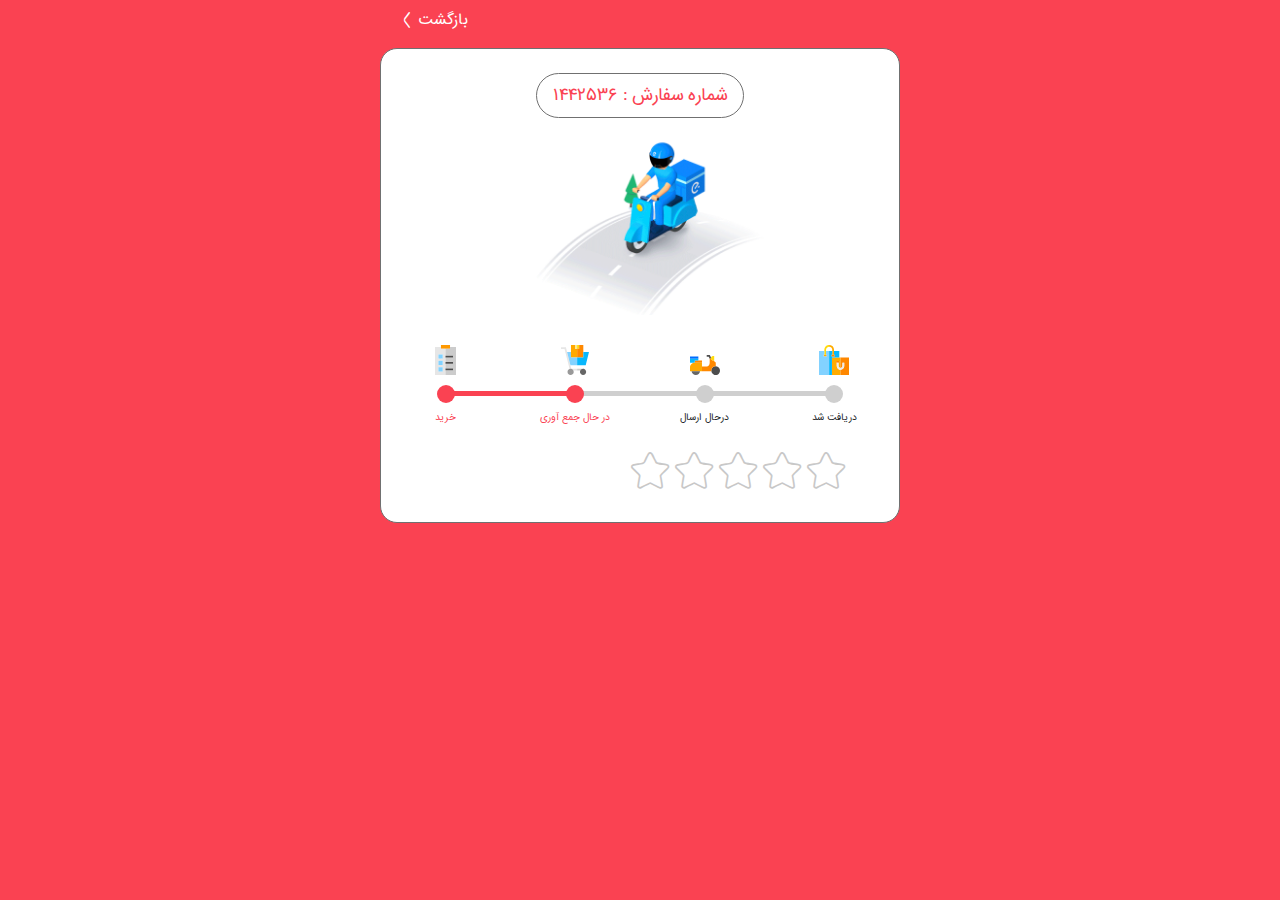
==== after-purchase-2.html @ d95d806e "fix ceo ,fix responsive." ====
<!DOCTYPE html>
<html lang="fa">
<head>
    <meta charset="UTF-8">
    <title>زودمارکت محصولات و غذا و ارسال مرسولات و مواد غذایی برای شما</title>
    <meta name="title" content="زودمارکت | zoodmarket">
    <meta name="description" content="سایت زود مارکت :میتوانید با ما راحت تر از فروشگاه خرید کنید و به راحتی مرسولات و مواد غذایی خود را درب منزل خود تحویل بگیرید،زود مارکت دوستدار شما دوستان عزیز">
    <meta name="keywords" content="زودمارکت,غذا,محصولات,دسته بندی ها,">
    <meta name="robots" content="index, follow">
    <meta http-equiv="Content-Type" content="text/html; charset=utf-8">
    <meta name="language" content="Persian">
    <meta name="author" content="علی شرعیات">
    <link rel="icon" href="assets/image/logo.png">
    <meta name="theme-color" content="#FA4252">
    <meta name="viewport" content="width=device-width, initial-scale=1.0, maximum-scale=1.0"/>
    <link rel="stylesheet" type="text/css" href="assets/css/plugins/bootstrap/bootstrap.min.css">
    <link rel="stylesheet" type="text/css" href="assets/css/plugins/bootstrap/bootstrap4-rtl.min.css">
    <link rel="stylesheet" type="text/css" href="assets/css/plugins/flickity/flickity.css">
    <link rel="stylesheet" type="text/css" href="assets/css/plugins/scrollbar/jquery.scrollbar.css">
    <link rel="stylesheet" type="text/css" href="assets/css/main.css">
</head>
<body class="rtl">
<main class="bg-coral-red">
    <div class="after-purchase mb-0">
        <div class="after-purchase-main mx-auto pb-3 pb-md-0">
            <div class="d-flex justify-content-end px-4 pt-2 pb-3">
                <a href="index.html" class="color-white d-inline-flex align-items-center">
                    <span>بازگشت</span>
                    <i class="icon-font-chevron-left d-inline-flex mr-2"></i>
                </a>
            </div>
            <div class="bg-white border-radius-17 pb-4 pt-4">
                <div class="d-flex justify-content-center">
                    <div class="px-3 py-2 font-size-18 border-width-1 border-style-solid border-color-dove-gray-2 border-radius-50 color-coral-red box-shadow-none">
                        <span>شماره سفارش : ۱۴۴۲۵۳۶</span>
                    </div>
                </div>
                <ul class="after-purchase-main-images">
                    <li class="position-relative overflow-hidden active">
                        <img class="position-absolute w-75" src="assets/image/gif/everything-30_.gif" alt="git">
                    </li>
                    <li class="position-relative overflow-hidden">
                        <img class="position-absolute w-75" src="assets/image/gif/bhavik15.gif" alt="git">
                    </li>
                </ul>
                <ul class="after-purchase-main-tl-parent d-flex flex-row-reverse">
                    <li class="position-relative col-xl-3 d-flex flex-column p-0 passed">
                        <div class="after-purchase-main-tl-icon d-flex justify-content-center w-100 align-items-end">
                            <img src="assets/image/after-purchase/list.svg" alt="list">
                        </div>
                        <div class="after-purchase-main-tl mt-3 mb-2 position-relative">
                            <span></span>
                        </div>
                        <div class="after-purchase-main-tl-content text-center">
                            <span class="font-size-10">خرید</span>
                        </div>
                    </li>
                    <li class="position-relative col-xl-3 d-flex flex-column p-0 active">
                        <div class="after-purchase-main-tl-icon d-flex justify-content-center w-100 align-items-end">
                            <img src="assets/image/after-purchase/commerce-and-shopping.svg" alt="list">
                        </div>
                        <div class="after-purchase-main-tl mt-3 mb-2 position-relative">
                            <span></span>
                        </div>
                        <div class="after-purchase-main-tl-content text-center">
                            <span class="font-size-10">در حال جمع آوری</span>
                        </div>
                    </li>
                    <li class="position-relative col-xl-3 d-flex flex-column p-0">
                        <div class="after-purchase-main-tl-icon d-flex justify-content-center w-100 align-items-end">
                            <img src="assets/image/after-purchase/scooter.svg" alt="list">
                        </div>
                        <div class="after-purchase-main-tl mt-3 mb-2 position-relative">
                            <span></span>
                        </div>
                        <div class="after-purchase-main-tl-content text-center">
                            <span class="font-size-10">درحال ارسال</span>
                        </div>
                    </li>
                    <li class="position-relative col-xl-3 d-flex flex-column p-0">
                        <div class="after-purchase-main-tl-icon d-flex justify-content-center w-100 align-items-end">
                            <img src="assets/image/after-purchase/shopping-bag.svg" alt="list">
                        </div>
                        <div class="after-purchase-main-tl mt-3 mb-2 position-relative">
                            <span></span>
                        </div>
                        <div class="after-purchase-main-tl-content text-center">
                            <span class="font-size-10">دریافت شد</span>
                        </div>
                    </li>
                </ul>
                <div class="d-flex justify-content-cener align-items-center px-5 after-purchase-rating">
                    <select data-rating>
                        <option value=""></option>
                        <option value="1"></option>
                        <option value="2"></option>
                        <option value="3"></option>
                        <option value="4"></option>
                        <option value="5"></option>
                    </select>
                </div>
            </div>
        </div>
    </div>
</main>

<!--loader page-->
<div class="loader-page">
    <div class="d-flex justify-content-center align-items-center h-100">
        <div class="lds-ripple"><div></div><div></div></div>
    </div>
</div>

<!--jquery plugins-->
<script src="assets/js/plugins/jquery-3.3.1.min.js"></script>
<script src="assets/js/plugins/bootstrap/bootstrap.min.js"></script>
<script src="assets/js/plugins/flickity/flickity.pkgd.min.js"></script>
<script src="assets/js/plugins/flickity/flickity-fade.js"></script>
<script src="assets/js/plugins/jquery.barrating.min.js"></script>
<script src="assets/js/plugins/countdownTimer/jQuery.countdownTimer.js"></script>
<script src="assets/js/plugins/scrollbar/jquery.scrollbar.js"></script>
<!--jquery calling-->
<script src="assets/js/main.js"></script>
</body>
</html>
---- assets/css/plugins/bootstrap/bootstrap4-rtl.min.css ----
.rtl{text-align:right;direction:rtl}.rtl dd{margin-right:0;margin-left:auto}.rtl .list-unstyled{padding-left:0;padding-right:0}.rtl .list-inline{padding-left:0;padding-right:0}.rtl .list-inline-item:not(:last-child){margin-left:.5rem;margin-right:auto}.rtl .offset-1{margin-right:8.3333333333%;margin-left:auto}.rtl .offset-2{margin-right:16.6666666667%;margin-left:auto}.rtl .offset-3{margin-right:25%;margin-left:auto}.rtl .offset-4{margin-right:33.3333333333%;margin-left:auto}.rtl .offset-5{margin-right:41.6666666667%;margin-left:auto}.rtl .offset-6{margin-right:50%;margin-left:auto}.rtl .offset-7{margin-right:58.3333333333%;margin-left:auto}.rtl .offset-8{margin-right:66.6666666667%;margin-left:auto}.rtl .offset-9{margin-right:75%;margin-left:auto}.rtl .offset-10{margin-right:83.3333333333%;margin-left:auto}.rtl .offset-11{margin-right:91.6666666667%;margin-left:auto}@media (min-width: 576px){.rtl .offset-sm-0{margin-right:0;margin-left:auto}.rtl .offset-sm-1{margin-right:8.3333333333%;margin-left:auto}.rtl .offset-sm-2{margin-right:16.6666666667%;margin-left:auto}.rtl .offset-sm-3{margin-right:25%;margin-left:auto}.rtl .offset-sm-4{margin-right:33.3333333333%;margin-left:auto}.rtl .offset-sm-5{margin-right:41.6666666667%;margin-left:auto}.rtl .offset-sm-6{margin-right:50%;margin-left:auto}.rtl .offset-sm-7{margin-right:58.3333333333%;margin-left:auto}.rtl .offset-sm-8{margin-right:66.6666666667%;margin-left:auto}.rtl .offset-sm-9{margin-right:75%;margin-left:auto}.rtl .offset-sm-10{margin-right:83.3333333333%;margin-left:auto}.rtl .offset-sm-11{margin-right:91.6666666667%;margin-left:auto}}@media (min-width: 768px){.rtl .offset-md-0{margin-right:0;margin-left:auto}.rtl .offset-md-1{margin-right:8.3333333333%;margin-left:auto}.rtl .offset-md-2{margin-right:16.6666666667%;margin-left:auto}.rtl .offset-md-3{margin-right:25%;margin-left:auto}.rtl .offset-md-4{margin-right:33.3333333333%;margin-left:auto}.rtl .offset-md-5{margin-right:41.6666666667%;margin-left:auto}.rtl .offset-md-6{margin-right:50%;margin-left:auto}.rtl .offset-md-7{margin-right:58.3333333333%;margin-left:auto}.rtl .offset-md-8{margin-right:66.6666666667%;margin-left:auto}.rtl .offset-md-9{margin-right:75%;margin-left:auto}.rtl .offset-md-10{margin-right:83.3333333333%;margin-left:auto}.rtl .offset-md-11{margin-right:91.6666666667%;margin-left:auto}}@media (min-width: 992px){.rtl .offset-lg-0{margin-right:0;margin-left:auto}.rtl .offset-lg-1{margin-right:8.3333333333%;margin-left:auto}.rtl .offset-lg-2{margin-right:16.6666666667%;margin-left:auto}.rtl .offset-lg-3{margin-right:25%;margin-left:auto}.rtl .offset-lg-4{margin-right:33.3333333333%;margin-left:auto}.rtl .offset-lg-5{margin-right:41.6666666667%;margin-left:auto}.rtl .offset-lg-6{margin-right:50%;margin-left:auto}.rtl .offset-lg-7{margin-right:58.3333333333%;margin-left:auto}.rtl .offset-lg-8{margin-right:66.6666666667%;margin-left:auto}.rtl .offset-lg-9{margin-right:75%;margin-left:auto}.rtl .offset-lg-10{margin-right:83.3333333333%;margin-left:auto}.rtl .offset-lg-11{margin-right:91.6666666667%;margin-left:auto}}@media (min-width: 1200px){.rtl .offset-xl-0{margin-right:0;margin-left:auto}.rtl .offset-xl-1{margin-right:8.3333333333%;margin-left:auto}.rtl .offset-xl-2{margin-right:16.6666666667%;margin-left:auto}.rtl .offset-xl-3{margin-right:25%;margin-left:auto}.rtl .offset-xl-4{margin-right:33.3333333333%;margin-left:auto}.rtl .offset-xl-5{margin-right:41.6666666667%;margin-left:auto}.rtl .offset-xl-6{margin-right:50%;margin-left:auto}.rtl .offset-xl-7{margin-right:58.3333333333%;margin-left:auto}.rtl .offset-xl-8{margin-right:66.6666666667%;margin-left:auto}.rtl .offset-xl-9{margin-right:75%;margin-left:auto}.rtl .offset-xl-10{margin-right:83.3333333333%;margin-left:auto}.rtl .offset-xl-11{margin-right:91.6666666667%;margin-left:auto}}.rtl .form-check{padding-right:1.25rem;padding-left:0}.rtl .form-check-input{margin-right:-1.25rem;margin-left:auto}@media (min-width: 576px){.form-inline .form-check{padding-right:0;padding-left:0}.form-inline .form-check-input{margin-left:.25rem;margin-right:auto}}.rtl .dropdown-toggle::after{margin-right:.255em;margin-left:auto}.rtl .dropdown-toggle:empty::after{margin-right:0;margin-left:auto}.rtl .dropdown-menu{right:0;left:auto;float:right;text-align:right}.rtl .dropdown-menu[x-placement^="top"],.rtl .dropdown-menu[x-placement^="right"],.rtl .dropdown-menu[x-placement^="bottom"],.rtl .dropdown-menu[x-placement^="left"]{left:auto;right:initial}.rtl .btn-group .btn+.btn,.rtl .btn-group .btn+.btn-group,.rtl .btn-group .btn-group+.btn,.rtl .btn-group .btn-group+.btn-group,.rtl .btn-group-vertical .btn+.btn,.rtl .btn-group-vertical .btn+.btn-group,.rtl .btn-group-vertical .btn-group+.btn,.rtl .btn-group-vertical .btn-group+.btn-group{margin-left:auto;margin-right:-1px}.rtl .btn-group>.btn:first-child{margin-right:0;margin-left:auto;border-top-right-radius:0.25rem;border-bottom-right-radius:0.25rem}.rtl .btn-group>.btn:not(:last-child):not(.dropdown-toggle),.rtl .btn-group>.btn-group:not(:last-child)>.btn{border-top-left-radius:0;border-bottom-left-radius:0;border-top-right-radius:0;border-bottom-right-radius:0}.rtl .btn-group>.btn:not(:first-child),.rtl .btn-group>.btn-group:not(:first-child)>.btn{border-top-right-radius:0;border-bottom-right-radius:0;border-top-left-radius:0;border-bottom-left-radius:0;border-top-left-radius:.25rem;border-bottom-left-radius:.25rem}.rtl .dropdown-toggle-split::after,.rtl .dropup .dropdown-toggle-split::after,.rtl .btn-group-vertical>.btn+.btn,.rtl .btn-group-vertical>.btn+.btn-group,.rtl .btn-group-vertical>.btn-group+.btn,.rtl .btn-group-vertical>.btn-group+.btn-group{margin-right:0;margin-left:auto}.rtl .input-group>.form-control+.form-control,.rtl .input-group>.form-control+.custom-select,.rtl .input-group>.form-control+.custom-file,.rtl .input-group>.custom-select+.form-control,.rtl .input-group>.custom-select+.custom-select,.rtl .input-group>.custom-select+.custom-file,.rtl .input-group>.custom-file+.form-control,.rtl .input-group>.custom-file+.custom-select,.rtl .input-group>.custom-file+.custom-file{margin-right:-1px;margin-left:auto}.rtl .input-group>.form-control:not(:last-child),.rtl .input-group>.custom-select:not(:last-child){border-top-left-radius:0;border-bottom-left-radius:0;border-top-right-radius:0;border-bottom-right-radius:0;border-top-right-radius:initial;border-bottom-right-radius:initial}.rtl .input-group>.form-control:not(:first-child),.rtl .input-group>.custom-select:not(:first-child){border-top-right-radius:0;border-bottom-right-radius:0;border-top-left-radius:0;border-bottom-left-radius:0;border-top-left-radius:initial;border-bottom-left-radius:initial}.rtl .input-group>.custom-file:not(:last-child) .custom-file-label,.rtl .input-group>.custom-file:not(:last-child) .custom-file-label::after{border-top-left-radius:0;border-bottom-left-radius:0;border-top-right-radius:0;border-bottom-right-radius:0;border-top-right-radius:initial;border-bottom-right-radius:initial}.rtl .input-group>.custom-file:not(:first-child) .custom-file-label{border-top-right-radius:0;border-bottom-right-radius:0;border-top-left-radius:0;border-bottom-left-radius:0;border-top-left-radius:initial;border-bottom-left-radius:initial}.rtl .input-group-prepend .btn+.btn,.rtl .input-group-prepend .btn+.input-group-text,.rtl .input-group-prepend .input-group-text+.input-group-text,.rtl .input-group-prepend .input-group-text+.btn,.rtl .input-group-append .btn+.btn,.rtl .input-group-append .btn+.input-group-text,.rtl .input-group-append .input-group-text+.input-group-text,.rtl .input-group-append .input-group-text+.btn{margin-right:-1px;margin-left:auto}.rtl .input-group-prepend{margin-left:-1px;margin-right:auto}.rtl .input-group-append{margin-right:-1px;margin-left:auto}.rtl .input-group>.input-group-prepend>.btn,.rtl .input-group>.input-group-prepend>.input-group-text,.rtl .input-group>.input-group-append:not(:last-child)>.btn,.rtl .input-group>.input-group-append:not(:last-child)>.input-group-text,.rtl .input-group>.input-group-append:last-child>.btn:not(:last-child):not(.dropdown-toggle),.rtl .input-group>.input-group-append:last-child>.input-group-text:not(:last-child){border-top-left-radius:0;border-bottom-left-radius:0;border-top-right-radius:0;border-bottom-right-radius:0;border-top-right-radius:initial;border-bottom-right-radius:initial}.rtl .input-group>.input-group-append>.btn,.rtl .input-group>.input-group-append>.input-group-text,.rtl .input-group>.input-group-prepend:not(:first-child)>.btn,.rtl .input-group>.input-group-prepend:not(:first-child)>.input-group-text,.rtl .input-group>.input-group-prepend:first-child>.btn:not(:first-child),.rtl .input-group>.input-group-prepend:first-child>.input-group-text:not(:first-child){border-top-right-radius:0;border-bottom-right-radius:0;border-top-left-radius:0;border-bottom-left-radius:0;border-top-left-radius:initial;border-bottom-left-radius:initial}.rtl .custom-control{padding-left:0;padding-right:1.5rem}.rtl .custom-control-inline{margin-left:1rem;margin-right:auto}.rtl .custom-control-label::before{right:-1.5rem;left:auto}.rtl .custom-control-label::after{right:-1.5rem;left:auto}.rtl .custom-select{padding:.375rem .75rem .375rem 1.75rem;background:#fff url("data:image/svg+xml;charset=utf8,%3Csvg xmlns='http://www.w3.org/2000/svg' viewBox='0 0 4 5'%3E%3Cpath fill='%23343a40' d='M2 0L0 2h4zm0 5L0 3h4z'/%3E%3C/svg%3E") no-repeat left .75rem center;background-size:8px 10px}.rtl .custom-select[multiple],.rtl .custom-select[size]:not([size="1"]){padding-left:.75rem;padding-right:0}.rtl .custom-file-label::after{right:auto;left:0;border-left:0;border-right:1px solid #ced4da;border-radius:.25rem 0 0 .25rem}.rtl .custom-range{padding-left:0;padding-right:0}.rtl .custom-range::-ms-fill-upper{margin-left:15px;margin-right:auto}.rtl .nav{padding-right:0;padding-left:0}.rtl .navbar-brand{margin-left:1rem;margin-right:auto}.rtl .navbar-nav{padding-right:0;padding-left:0}.rtl .card-link+.card-link{margin-right:1.25rem;margin-left:auto}@media (min-width: 576px) and (max-width: 767.98px){.rtl .card-group>.card+.card{margin-left:auto;border-left:1px solid rgba(0,0,0,0.125);margin-right:0;border-right:0}.rtl .card-group>.card:first-child{border-top-right-radius:.25rem;border-bottom-right-radius:.25rem;border-top-left-radius:0;border-bottom-left-radius:0}.rtl .card-group>.card:first-child .card-img-top,.rtl .card-group>.card:first-child .card-header{border-top-right-radius:0;border-top-left-radius:0}.rtl .card-group>.card:first-child .card-img-bottom,.rtl .card-group>.card:first-child .card-footer{border-bottom-right-radius:0;border-bottom-left-radius:0}.rtl .card-group>.card:last-child{border-top-left-radius:.25rem;border-bottom-left-radius:.25rem;border-top-right-radius:0;border-bottom-right-radius:0}.rtl .card-group>.card:last-child .card-img-top,.rtl .card-group>.card:last-child .card-header{border-top-left-radius:0;border-top-right-radius:0}.rtl .card-group>.card:last-child .card-img-bottom,.rtl .card-group>.card:last-child .card-footer{border-bottom-left-radius:0;border-bottom-right-radius:0}}.rtl .breadcrumb-item+.breadcrumb-item{padding-right:.5rem;padding-left:0}.rtl .breadcrumb-item::before{padding-left:.5rem;padding-right:0}.rtl .pagination{padding-left:0;padding-right:0}.rtl .page-link{margin-right:-1px;margin-left:auto}.rtl .page-item:first-child .page-link{margin-right:0;margin-left:auto;border-top-right-radius:.25rem;border-bottom-right-radius:.25rem;border-top-left-radius:0;border-bottom-left-radius:0}.rtl .page-item:last-child .page-link{border-top-left-radius:.25rem;border-bottom-left-radius:.25rem;border-top-right-radius:0;border-bottom-right-radius:0}.rtl .pagination-lg .page-link{padding:.75rem 1.5rem;font-size:1.25rem;line-height:1.5}.rtl .pagination-lg .page-item:first-child .page-link{border-top-right-radius:.3rem;border-bottom-right-radius:.3rem;border-top-left-radius:0;border-bottom-left-radius:0}.rtl .pagination-lg .page-item:last-child .page-link{border-top-left-radius:.3rem;border-bottom-left-radius:.3rem;border-top-right-radius:0;border-bottom-right-radius:0}.rtl .pagination-sm .page-link{padding:.25rem .5rem;font-size:.875rem;line-height:1.5}.rtl .pagination-sm .page-item:first-child .page-link{border-top-right-radius:.2rem;border-bottom-right-radius:.2rem;border-top-left-radius:0;border-bottom-left-radius:0}.rtl .pagination-sm .page-item:last-child .page-link{border-top-left-radius:.2rem;border-bottom-left-radius:.2rem;border-top-right-radius:0;border-bottom-right-radius:0}.rtl .alert-dismissible{padding-left:4rem;padding-right:1.25rem}.rtl .alert-dismissible .close{right:auto;left:0}@keyframes progress-bar-stripes{from{background-position:1rem 0}to{background-position:100% 0}}.rtl .progress-bar-striped{background-image:linear-gradient(-45deg, rgba(255,255,255,0.15) 25%, transparent 25%, transparent 50%, rgba(255,255,255,0.15) 50%, rgba(255,255,255,0.15) 75%, transparent 75%, transparent)}.rtl .list-group{padding-left:0;padding-right:0}.rtl .close{float:left}.rtl .modal-header .close{margin:-1rem auto -1rem -1rem}.rtl .modal-footer>:not(:first-child){margin-left:auto;margin-right:.25rem}.rtl .modal-footer>:not(:last-child){margin-right:auto;margin-left:.25rem}.rtl .bs-popover-bottom .popover-header::before{left:auto;right:50%;margin-right:-.5rem;margin-left:auto}.rtl .carousel-control-prev{left:auto;right:0}.rtl .carousel-control-next{right:auto;left:0}.rtl .carousel-control-prev-icon{background-image:url("data:image/svg+xml;charset=utf8,%3Csvg xmlns='http://www.w3.org/2000/svg' fill='%23fff' viewBox='0 0 8 8'%3E%3Cpath d='M2.75 0l-1.5 1.5 2.5 2.5-2.5 2.5 1.5 1.5 4-4-4-4z'/%3E%3C/svg%3E")}.rtl .carousel-control-next-icon{background-image:url("data:image/svg+xml;charset=utf8,%3Csvg xmlns='http://www.w3.org/2000/svg' fill='%23fff' viewBox='0 0 8 8'%3E%3Cpath d='M5.25 0l-4 4 4 4 1.5-1.5-2.5-2.5 2.5-2.5-1.5-1.5z'/%3E%3C/svg%3E")}.rtl .carousel-indicators{padding-left:0;padding-right:0}.rtl .carousel-indicators li::before{left:auto;right:0}.rtl .carousel-indicators li::after{left:auto;right:0}.rtl .embed-responsive .embed-responsive-item,.rtl .embed-responsive iframe,.rtl .embed-responsive embed,.rtl .embed-responsive object,.rtl .embed-responsive video{left:auto;right:0}
---- assets/css/main.css ----
@charset "UTF-8";
/*-------------------------------------------*\
   mixins.scss
   - font face
   - transition
   - numbers
   - media query
   - user select
\*-------------------------------------------*/
/*-------------------------------------------*\
   variables.scss
   - font default
   - colors
   - numbers
\*-------------------------------------------*/
/*-------------------------------------------*\
   reboot.scss
   - font face
   - reboots
   - buttons
   - user select
   - text decoration line
   - margin and padding
   - box shadows
   - colors
   - background colors
   - background colors after before
   - background image options
   - icon fonts
   - z indexs
   - line heights
   - font size
   - flex
   - colors
   - border - border widths - border colors - border styles
   - custom container
   - black page
   - scroll bar
   - shop small
   - search box
   - custom control
   - loader
   - rating star
\*-------------------------------------------*/
@font-face {
  font-family: "iran-yekan";
  font-style: normal;
  font-weight: 300;
  src: url("../fonts/iran-yekan/IRANYEKANWEBLIGHT.woff") format("woff");
}
@font-face {
  font-family: "iran-yekan";
  font-style: normal;
  font-weight: bold;
  src: url("../fonts/iran-yekan/IRANYEKANWEBBOLD.woff") format("woff");
}
@font-face {
  font-family: "icon-font";
  font-style: normal;
  font-weight: normal;
  src: url("../fonts/icon-font.woff") format("woff");
}
@font-face {
  font-family: "IRANSans";
  font-style: normal;
  font-weight: normal;
  src: url("../fonts/iran-sans/IRANSansWeb(FaNum).woff") format("woff");
}
@font-face {
  font-family: "IRANSans";
  font-style: normal;
  font-weight: 300;
  src: url("../fonts/iran-sans/IRANSansWeb(FaNum)_Light.woff") format("woff");
}
@font-face {
  font-family: "IRANSans";
  font-style: normal;
  font-weight: 500;
  src: url("../fonts/iran-sans/IRANSansWeb(FaNum)_Medium.woff") format("woff");
}
@font-face {
  font-family: "IRANSans";
  font-style: normal;
  font-weight: bold;
  src: url("../fonts/iran-sans/IRANSansWeb(FaNum)_Bold.woff") format("woff");
}
[class*=font-weight-] {
  font-family: IRANSans, serif, sans-serif, cursive, fantasy, monospace;
}

.font-weight-normal {
  font-weight: 500 !important;
}

[class^=icon-font-]::before,
[class^=icon-font-]::after,
[class*=" icon-font-"]::before,
[class*=" icon-font-"]::after {
  font-family: icon-font, serif, sans-serif, cursive, fantasy, monospace;
  font-weight: normal;
  font-style: normal;
  font-size: inherit;
  line-height: 1;
}

* {
  margin: 0;
  padding: 0;
  box-sizing: border-box;
}

body {
  font-family: IRANSans, serif, sans-serif, cursive, fantasy, monospace;
}

a, a:active, a:hover {
  text-decoration: none;
  color: inherit;
}

.text-hover:hover {
  color: #FA4252 !important;
}

a:hover img {
  opacity: 0.75;
}

a.btn.bg-coral-red:hover,
button.btn.bg-coral-red:hover {
  transition: all 0.3s ease;
  background-color: #F76D79;
  color: #fff;
}

a.btn.bg-concrete:hover,
button.btn.bg-concrete:hover {
  transition: all 0.3s ease;
  background-color: #AAAAAA;
  color: #fff;
}

a.btn.bg-malachite:hover,
button.btn.bg-malachite:hover {
  transition: all 0.3s ease;
  background-color: #0e8a12;
  color: #fff;
}

a.btn.bg-brink-pink:hover {
  transition: all 0.3s ease;
  background-color: #da5d68;
  color: #fff;
}

a.btn.bg-persimmon:hover {
  transition: all 0.3s ease;
  background-color: #bf4c2f;
  color: #fff;
}

ul li {
  list-style: none;
}

.dir-ltr {
  direction: ltr;
}

.overflow-hidden {
  overflow: hidden !important;
}

.overflow-x-hidden {
  overflow-x: hidden !important;
}

.continuation-line {
  height: 2px;
}

.text-no-wrap {
  white-space: nowrap;
  text-overflow: ellipsis;
  overflow: hidden;
  display: inline-block;
}

.w-100-px {
  width: 100px !important;
}

.black-page {
  position: fixed;
  left: 0;
  right: 0;
  bottom: 0;
  top: 0;
  z-index: 9;
  display: none;
  background-color: rgba(0, 0, 0, 0.36);
}

.rtl .custom-select {
  background: #fff url("[data-uri]") no-repeat left 0.75rem center;
  background-size: 12px 7px;
}

.outline-none {
  outline: none;
}

.h-40 {
  height: 40px;
}

.h-47 {
  height: 47px;
}

.ct-w-75 {
  width: 75px !important;
}

.dividing-line {
  border-left: 1px solid #000;
}

.cursor-pointer {
  cursor: pointer;
}

.user-select-none {
  -webkit-user-select: none;
  -moz-user-select: none;
  -ms-user-select: none;
}

.text-decoration-line-through {
  text-decoration: line-through;
}

.text-decoration-underline {
  text-decoration: underline;
}

.p-reverse {
  margin-left: -0.25rem;
  margin-right: -0.25rem;
}

.box-shadow-none {
  box-shadow: none !important;
}

.color-white {
  color: #fff;
}

.color-alto {
  color: #DCDCDC;
}

.color-alto-3 {
  color: #CFCFCF;
}

.color-alto-4 {
  color: #D2D2D2;
}

.color-black {
  color: #000;
}

.color-black-30 {
  color: rgba(0, 0, 0, 0.3);
}

.color-black-60 {
  color: rgba(0, 0, 0, 0.6);
}

.color-black-80 {
  color: rgba(0, 0, 0, 0.8);
}

.color-silver {
  color: #bebebe;
}

.color-dusty-gray {
  color: #9C9C9C;
}

.color-silver-2 {
  color: #C0C0C0;
}

.color-silver-3 {
  color: #CBCBCB;
}

.color-silver-6 {
  color: #C6C6C6;
}

.color-coral-red {
  color: #FA4252;
}

.color-atomic-tangerine {
  color: #FFA259;
}

.color-persimmon {
  color: #FE6845;
}

.color-malachite {
  color: #0DB413;
}

.color-malachite-30 {
  color: rgba(13, 180, 19, 0.3);
}

.color-alabaster {
  color: #f8f8f8;
}

.color-cornflower-lilac {
  color: #FFA4AC;
}

.color-dove-gray {
  color: #737373;
}

.color-nobel {
  color: #B5B5B5;
}

.color-silver-chalice {
  color: #A8A8A8;
}

.color-silver-chalice-2 {
  color: #AAAAAA;
}

.color-tundora {
  color: #474747;
}

.color-tundora-50 {
  color: rgba(71, 71, 71, 0.5);
}

.color-tundora-2 {
  color: #4D4B4B;
}

.color-dove-gray-2 {
  color: #707070;
}

.color-dove-gray-3 {
  color: #727272;
}

.color-dove-gray-4 {
  color: #7E7E7E;
}

.color-dove-gray-5 {
  color: #6B6B6B;
}

.color-dove-gray-6 {
  color: #8E8E8E;
}

.color-dove-gray-7 {
  color: #828282;
}

.color-masala {
  color: #403434;
}

.color-mine-shaft {
  color: #373737;
}

.color-alabaster-3 {
  color: #FBFBFB;
}

.color-heliotrope {
  color: #E145FE;
}

.color-science-blue {
  color: #046ADF;
}

.bg-black-50 {
  background-color: rgba(0, 0, 0, 0.5);
}

.bg-coral-red {
  background-color: #FA4252;
}

.bg-malachite {
  background-color: #0DB413;
}

.bg-malachite-10 {
  background-color: rgba(13, 180, 19, 0.1);
}

.bg-alabaster-2 {
  background-color: #fcfcfc;
}

.bg-alabaster-3 {
  background-color: #FBFBFB;
}

.bg-silver-2 {
  background-color: #C0C0C0;
}

.bg-silver-3 {
  background-color: #CBCBCB;
}

.bg-gallery-3 {
  background-color: #ECECEC;
}

.bg-seashell {
  background-color: #F1F1F1;
}

.bg-concrete {
  background-color: #F3F3F3;
}

.bg-persimmon {
  background-color: #FE6845;
}

.bg-froly {
  background-color: #F76D79;
}

.bg-brink-pink {
  background-color: #fa6774;
}

.bg-cornflower-lilac {
  background-color: #FFA4AC;
}

.bg-mercury {
  background-color: #E1E1E1;
}

.bg-atomic-tangerine {
  background-color: #FFA259;
}

.bg-wild-sand {
  background-color: #F7F7F7;
}

.bg-wild-sand-2 {
  background-color: #F6F6F6;
}

.bg-alto-3 {
  background-color: #CFCFCF;
}

.bg-picasso {
  background-color: #FFF29f;
}

.bg-reef {
  background-color: #D2FF9F;
}

.bg-mint-green {
  background-color: #86F88A;
}

.bg-after-atomic-tangerine::after {
  background-color: #FFA259;
}

.bg-after-mint-green::after {
  background-color: #86F88A;
}

.bg-after-cornflower-lilac::after {
  background-color: #FFA4AC;
}

.bg-no-repeat {
  background-repeat: no-repeat;
}

.bg-position-center {
  background-position: center;
}

.bg-size-cover {
  background-size: cover;
}

.bg-attachment-fixed {
  background-attachment: fixed;
}

.m-top {
  margin-top: 2.5rem;
}

.m-bottom {
  margin-bottom: 2.5rem;
}

.p-top {
  padding-top: 2.5rem;
}

.p-bottom {
  padding-bottom: 2.5rem;
}

.icon-font-profile::before {
  content: "";
}

.icon-font-grouping::before {
  content: "";
}

.icon-font-cup::before {
  content: "";
}

.icon-font-sound::before {
  content: "";
}

.icon-font-discounts::before {
  content: "";
}

.icon-font-home::before {
  content: "";
}

.icon-font-shop::before {
  content: "";
}

.icon-font-plus::before {
  content: "";
}

.icon-font-plus-border::before {
  content: "";
}

.icon-font-search::before {
  content: "";
}

.icon-font-hammer::before {
  content: "";
}

.icon-font-chevron-left::before {
  content: "";
}

.icon-font-chevron-right::before {
  content: "";
}

.icon-font-laps::before {
  content: "";
}

.icon-font-close::before {
  content: "";
}

.icon-font-plus-menu::before {
  content: "";
}

.icon-font-remove-menu::before {
  content: "";
}

.icon-font-car::before {
  content: "";
}

.icon-font-medal::before {
  content: "";
}

.icon-font-location::before {
  content: "";
}

.icon-font-manual-worker::before {
  content: "";
}

.icon-font-ATM-card::before {
  content: "";
}

.icon-font-spray::before {
  content: "";
}

.icon-font-washing-liquid::before {
  content: "";
}

.icon-font-washing::before {
  content: "";
}

.icon-font-chevron-top::before {
  content: "";
}

.icon-font-filter::before {
  content: "";
}

.icon-font-advanced-search::before {
  content: "";
}

.icon-font-hand-washing::before {
  content: "";
}

.icon-font-shampoo::before {
  content: "";
}

.icon-font-save-message::before {
  content: "";
}

.icon-font-save-message-bold::before {
  content: "";
}

.icon-font-share::before {
  content: "";
}

.icon-font-grouping-2::before {
  content: "";
}

.icon-font-comment::before {
  content: "";
}

.icon-font-like::before {
  content: "";
}

.icon-font-like-bold::before {
  content: "";
}

.icon-font-reply::before {
  content: "";
}

.icon-font-warning::before {
  content: "";
}

.icon-font-list::before {
  content: "";
}

.icon-font-printer::before {
  content: "";
}

.icon-font-share-btn::before {
  content: "";
}

.icon-font-world-payment::before {
  content: "";
}

.icon-font-cards::before {
  content: "";
}

.icon-font-notif::before {
  content: "";
}

.icon-font-dashboard::before {
  content: "";
}

.icon-font-edit-form::before {
  content: "";
}

.icon-font-shop-2::before {
  content: "";
}

.icon-font-node::before {
  content: "";
}

.icon-font-location::before {
  content: "";
}

.icon-font-edit::before {
  content: "";
}

.z-index-1 {
  z-index: 1;
}

.z-index-2 {
  z-index: 2;
}

.line-height-1 {
  line-height: 1;
}

.font-size-6 {
  font-size: 6px !important;
}

.font-size-8 {
  font-size: 8px !important;
}

.font-size-10 {
  font-size: 10px !important;
}

.font-size-12 {
  font-size: 12px !important;
}

.font-size-14 {
  font-size: 14px !important;
}

.font-size-16 {
  font-size: 16px !important;
}

.font-size-18 {
  font-size: 18px !important;
}

.font-size-20 {
  font-size: 20px !important;
}

.font-size-22 {
  font-size: 22px !important;
}

.font-size-24 {
  font-size: 24px !important;
}

.font-size-26 {
  font-size: 26px !important;
}

.font-size-30 {
  font-size: 30px !important;
}

.font-size-36 {
  font-size: 36px !important;
}

.font-size-40 {
  font-size: 40px !important;
}

.font-size-48 {
  font-size: 48px !important;
}

.flex-2 {
  flex: 2;
}

.flex-100 {
  flex: 100;
}

.btn.btn-xs {
  padding: 0.05rem 0.4rem;
  font-size: 0.775rem;
  line-height: 1.4;
  border-radius: 0.2rem;
}
.btn.btn-hover:hover {
  opacity: 0.8;
}

.border-radius-8 {
  border-radius: 8px;
}

.border-radius-17 {
  border-radius: 17px;
}

.border-radius-50 {
  border-radius: 50px;
}

.border-width-1 {
  border-width: 1px;
}

.border-width-2 {
  border-width: 2px;
}

.border-width-3 {
  border-width: 3px;
}

.border-top-width-3 {
  border-top-width: 3px;
}

.border-left-width-3 {
  border-left-width: 3px;
}

.border-left-width-1 {
  border-left-width: 1px;
}

.border-left-width-2 {
  border-left-width: 2px;
}

.border-bottom-width-1 {
  border-bottom-width: 1px;
}

.border-bottom-width-3 {
  border-bottom-width: 3px;
}

.border-color-coral-red {
  border-color: #FA4252;
}

.border-color-dove-gray-2 {
  border-color: #707070;
}

.border-color-alto-5 {
  border-color: #D6D6D6;
}

.border-color-malachite {
  border-color: #0DB413;
}

.border-color-persimmon {
  border-color: #FE6845;
}

.border-color-atomic-tangerine {
  border-color: #FFA259;
}

.border-color-gallery-2 {
  border-color: #EBEBEB;
}

.border-color-mercury {
  border-color: #E1E1E1;
}

.border-color-silver-5 {
  border-color: #C4C4C4;
}

.border-top-color-gallery-2 {
  border-top-color: #EBEBEB;
}

.border-left-color-gallery-2 {
  border-left-color: #EBEBEB;
}

.border-left-color-alabaster {
  border-left-color: #f8f8f8;
}

.border-left-color-mercury {
  border-left-color: #E1E1E1;
}

.border-bottom-color-coral-red {
  border-bottom-color: #FA4252;
}

.border-bottom-color-mercury {
  border-bottom-color: #E1E1E1;
}

.border-bottom-color-gallery-2 {
  border-bottom-color: #EBEBEB;
}

.border-style-solid {
  border-style: solid;
}

.border-style-top-solid {
  border-top-style: solid;
}

.border-style-left-solid {
  border-left-style: solid;
}

.border-bottom-solid {
  border-bottom-style: solid;
}

.border-bottom-style-solid {
  border-bottom-style: solid;
}

@media only screen and (min-width: 1200px) {
  .container.custom-container {
    max-width: 1300px;
    width: 90%;
  }
}
.black-page {
  top: 0;
  right: 0;
  width: 100%;
  height: 100%;
  background-color: rgba(0, 0, 0, 0.68);
  z-index: 20;
  position: fixed;
  display: none;
}

.nicescroll-rails {
  direction: ltr;
  border-radius: 50px;
}
.nicescroll-rails div {
  border: none !important;
}

.scrollbar-inner > .scroll-element,
.scrollbar-inner > .scroll-element div {
  z-index: 0 !important;
}
.scrollbar-inner > .scroll-element.scroll-y {
  height: auto;
  right: auto;
  left: 2px;
  top: 10px;
  bottom: 10px;
  z-index: 1;
  border-radius: 50px;
  width: 7px;
}
.scrollbar-inner > .scroll-element.scroll-x {
  z-index: 1;
}
.scrollbar-inner > .scroll-element .scroll-element_track {
  background-color: #eee;
}
.scrollbar-inner > .scroll-element .scroll-bar {
  background-color: #FA4252;
  opacity: 1;
}

.item {
  display: flex;
  align-items: center;
  justify-content: center;
}

.carousel.is-fullscreen .item {
  height: 100%;
}

.item img {
  max-height: 100%;
}

.shop-small {
  display: none;
  bottom: 0;
  z-index: 2;
  border-radius: 22px 22px 0 0;
  right: 0;
  left: 0;
}

.search-box {
  height: 40px;
}
.search-box input {
  padding-left: 22px;
}
.search-box .search-btn {
  left: 16px;
  top: calc(50% + 2px);
  transform: translate(0, -50%);
}

.custom-radio .custom-control-input:checked ~ .custom-control-label::before {
  background-color: #FA4252;
}
.custom-radio .custom-control-input:focus ~ .custom-control-label::before {
  box-shadow: none;
}

.custom-control-label::before {
  border: 1px solid #DBDBDB;
  background-color: #fff;
}
.custom-control-label::before, .custom-control-label::after {
  width: 28px;
  height: 28px;
  top: 50%;
  transform: translate(0, -50%);
}

.form-control.coral-red-input:focus {
  border: 1px solid #FA4252;
  box-shadow: 0 0 0 0.2rem rgba(13, 180, 19, 0.25);
}
.form-control.green-input {
  border: 1px solid #0DB413;
}
.form-control.green-input:focus {
  box-shadow: 0 0 0 0.2rem rgba(13, 180, 19, 0.25);
}

textarea.form-control {
  min-height: 136px;
  max-height: 300px;
  resize: vertical;
}
textarea.form-control::placeholder {
  font-size: 20px;
  color: rgba(0, 0, 0, 0.3);
  opacity: 1;
}
textarea.form-control:-ms-input-placeholder {
  font-size: 20px;
  color: rgba(0, 0, 0, 0.3);
}
textarea.form-control::-ms-input-placeholder {
  font-size: 20px;
  color: rgba(0, 0, 0, 0.3);
}
@media only screen and (max-width: 600px) {
  textarea.form-control {
    font-size: 16px !important;
  }
  textarea.form-control::placeholder {
    font-size: 16px;
  }
  textarea.form-control:-ms-input-placeholder {
    font-size: 16px;
  }
  textarea.form-control::-ms-input-placeholder {
    font-size: 16px;
  }
}

.loader-page {
  position: fixed;
  left: 0;
  right: 0;
  top: 0;
  bottom: 0;
  background-color: #fff;
  z-index: 99;
}
.loader-page .lds-ripple {
  display: inline-block;
  position: relative;
  width: 80px;
  height: 80px;
}
.loader-page .lds-ripple div {
  position: absolute;
  border: 4px solid #FA4252;
  opacity: 1;
  border-radius: 50%;
  animation: lds-ripple 1s cubic-bezier(0, 0.2, 0.8, 1) infinite;
}
.loader-page .lds-ripple div:nth-child(2) {
  animation-delay: -0.5s;
}

@keyframes lds-ripple {
  0% {
    top: 36px;
    left: 36px;
    width: 0;
    height: 0;
    opacity: 1;
  }
  100% {
    top: 0px;
    left: 0px;
    width: 72px;
    height: 72px;
    opacity: 0;
  }
}
.br-widget a.br-selected::before, .br-widget a.br-active::before {
  color: #FFA259;
  content: "";
}
.br-widget a::before {
  content: "";
  font-family: icon-font, serif, sans-serif, cursive, fantasy, monospace;
  color: #C8C8C8;
  margin-right: 5px;
  font-size: 16px;
}

header {
  height: 114px;
}
@media only screen and (max-width: 991px) {
  header {
    height: 66px;
  }
}
header .menu-lg-header:hover ~ .menu-lg-main {
  opacity: 1;
  visibility: visible;
}
header .menu-lg-main {
  transition: all 0.2s ease;
  top: 100%;
  right: 0;
  left: 0;
  padding-top: 34px;
  visibility: hidden;
  opacity: 0;
}
header .menu-lg-main:hover {
  opacity: 1;
  visibility: visible;
}
header .menu-lg-main > div {
  box-shadow: 0 5px 8px -2px #B5B5B5;
  border-radius: 0 0 17px 17px;
  overflow: hidden;
}
header .menu-lg-main > div ul.menu-lg-main-right {
  width: 256px;
}
header .menu-lg-main > div ul.menu-lg-main-right li {
  transition: all 0.2s ease;
  border-radius: 0 8px 8px 0;
}
header .menu-lg-main > div ul.menu-lg-main-right li:hover {
  background-color: #fff;
  color: #FA4252;
}
header .menu-lg-main > div ul.menu-lg-main-left {
  width: calc(100% - 256px);
}
header .menu-lg-main > div ul.menu-lg-main-left li:not(.active) {
  display: none;
}
header .menu-lg-main > div ul.menu-lg-main-left li .menu-lg-main-left-header a {
  border-bottom: 1px solid #FA4252;
}
header .menu-lg-main > div ul.menu-lg-main-left li .menu-lg-main-left-items {
  max-height: 230px;
  min-height: 200px;
}
header .header-big .logo img {
  transition: all 0.5s ease;
  height: 56px;
}
header .header-big.active-fixed .logo img {
  height: 45px;
}
header .header-big, header .header-small {
  border-bottom: 10px solid #f8f8f8;
  left: 0;
  right: 0;
  top: 0;
  z-index: 3;
}
header .header-big .row {
  padding: 0 14px;
}
header .menu > ul > li.active a::before {
  content: "";
  position: absolute;
  width: 100%;
  height: 5px;
  background-color: #0DB413;
  border-radius: 10px;
  bottom: 0;
}
header .shop-icon {
  width: 50px;
  height: 40px;
  flex: 0 0 40px;
  max-width: 40px;
}
header .shop-icon .shop-item-number {
  right: -2px;
  bottom: -4px;
  height: 20px;
  min-width: 20px;
}
header .menu-small-icon {
  font-size: 30px;
}
header .header-small .logo img {
  height: 40px;
}
header .menu-items {
  z-index: 1003;
  top: 0;
  right: -300px;
  width: 300px;
  background-color: #272727;
  transition: all 0.5s;
  overflow-y: scroll;
}
@media only screen and (max-width: 1200px) {
  header .menu-items .nav-link {
    padding: 0.5rem 0;
  }
}
header .menu-items .fas.float-left {
  top: 6px;
}
header .menu-items .close-menu > .far {
  font-size: 26px;
}
header .menu-items ul {
  float: right;
  width: 100%;
  padding: 15px;
}
header .menu-items ul.menu-down {
  display: none;
}
@media only screen and (max-width: 1200px) {
  header .menu-items ul.menu-down li {
    color: #fff;
    padding: 0;
    font-size: 14px;
    margin-bottom: 5px;
  }
}

main .grouping-content {
  overflow: hidden;
}
main .grouping-content::before {
  content: "";
  left: 0;
  position: absolute;
  bottom: 0;
  top: 0;
  width: 3px;
  box-shadow: -3px 0px 30px 0px #bdbdbd;
  z-index: 1;
}
main .grouping-content ul {
  width: 760px;
}
@media only screen and (max-width: 991px) {
  main .grouping-content ul {
    width: 858px;
  }
}
@media only screen and (max-width: 767px) {
  main .grouping-content ul {
    width: 705px;
  }
}
@media only screen and (min-width: 1400px) {
  main .grouping-content ul {
    width: 794px;
  }
}
main .grouping-content ul li {
  width: 184px;
}
main .grouping-content ul li > div {
  transition: all 0.2s ease;
}
main .grouping-content ul li > div:hover {
  box-shadow: 0 3px 6px 0 rgba(0, 0, 0, 0.2);
}
@media only screen and (max-width: 991px) {
  main .grouping-content ul li {
    width: 214px;
  }
}
@media only screen and (max-width: 767px) {
  main .grouping-content ul li {
    width: 176px;
  }
}
@media only screen and (min-width: 1400px) {
  main .grouping-content ul li {
    width: 198px;
  }
}
main .ad-poster {
  height: 95px;
}
@media only screen and (max-width: 991px) {
  main .ad-poster {
    height: 7vw;
  }
}
@media only screen and (max-width: 767px) {
  main .ad-poster {
    height: 14vw;
  }
}
@media only screen and (max-width: 575px) {
  main .ad-poster {
    height: 19vw;
  }
}
main .ad .ad-big, main .ad .ad-small {
  height: 213px;
}
main .slider-home-page ul li.is-selected {
  z-index: 2;
}
@media only screen and (max-width: 480px) {
  main .slider-home-page ul li {
    padding: 0 15px !important;
  }
}
main .slider-home-page ul li .slider-home-page-image {
  height: 388px;
  width: 100%;
}
main .slider-home-page ul li .slider-home-page-image::before {
  content: "";
  background-color: #FFF29f;
  position: absolute;
  top: 0;
  right: 40px;
  left: 40px;
  bottom: 40px;
  z-index: -1;
  border-radius: 174px 159px 112px 212px;
}
@media only screen and (max-width: 767px) {
  main .slider-home-page ul li .slider-home-page-image::before {
    left: 20px;
    right: 30px;
  }
}
main .slider-home-page ul li .slider-home-page-image .discount {
  top: 10px;
  left: 60px;
}
@media only screen and (max-width: 350px) {
  main .slider-home-page ul li .slider-home-page-image .discount {
    left: 0;
  }
}
@media only screen and (max-width: 767px) {
  main .slider-home-page ul li .slider-home-page-image .discount {
    left: 20px;
  }
}
@media only screen and (max-width: 390px) {
  main .slider-home-page ul li .slider-home-page-content {
    flex-direction: column;
  }
}
main .slider-home-page ul li .slider-home-page-content > div h4 {
  width: 390px;
}
@media only screen and (max-width: 390px) {
  main .slider-home-page ul li .slider-home-page-content > div:first-child h4 {
    font-size: 18px;
    margin-bottom: 0;
  }
  main .slider-home-page ul li .slider-home-page-content > div:first-child span {
    font-size: 14px;
  }
}
@media only screen and (max-width: 390px) {
  main .slider-home-page ul li .slider-home-page-content > div.price span {
    text-align: left;
    font-size: 24px !important;
  }
}
@media only screen and (max-width: 390px) {
  main .slider-home-page ul li .btn {
    padding-top: 10px !important;
    padding-bottom: 10px !important;
  }
  main .slider-home-page ul li .btn h6 {
    font-size: 14px !important;
  }
  main .slider-home-page ul li .btn i {
    font-size: 18px !important;
  }
}
main .slider-home-page .chevron {
  top: 50%;
  transform: translate(0, -50%);
  position: absolute;
  cursor: pointer;
}
main .slider-home-page .chevron.chevron-left {
  left: 16px;
}
@media only screen and (max-width: 767px) {
  main .slider-home-page .chevron.chevron-left {
    left: 0;
  }
}
@media only screen and (max-width: 575px) {
  main .slider-home-page .chevron.chevron-left {
    left: 18px;
  }
}
main .slider-home-page .chevron.chevron-right {
  right: 30px;
}
@media only screen and (max-width: 767px) {
  main .slider-home-page .chevron.chevron-right {
    right: 0;
  }
}
@media only screen and (max-width: 575px) {
  main .slider-home-page .chevron.chevron-right {
    right: 20px;
  }
}
@media only screen and (max-width: 767px) {
  main .slider-home-page .chevron {
    top: calc(50% - 78px);
  }
}
main .slider [data-slider] {
  margin: 0 -5px !important;
}
main .slider .slider-title i.icon-font-laps::before {
  top: 4px;
  position: relative;
}
main .slider .slider-title i.background-icon::after {
  content: "";
  left: 6px;
  right: 0;
  bottom: -4px;
  width: 30px;
  height: 30px;
  position: absolute;
  border-radius: 19px 13px 9px 13px;
  z-index: -1;
}
main .slider .slider-title .chevron {
  width: 30px;
  height: 30px;
}
@media only screen and (max-width: 767px) {
  main .slider .slider-item {
    flex: 0 0 33.333333% !important;
    max-width: 33.333333% !important;
  }
}
@media only screen and (max-width: 450px) {
  main .slider .slider-item {
    flex: 0 0 50% !important;
    max-width: 50% !important;
  }
}
@media only screen and (max-width: 350px) {
  main .slider .slider-item {
    flex: 0 0 100% !important;
    max-width: 100% !important;
  }
}
main .slider .slider-item > div {
  transition: all 0.2s ease;
  padding: 2px;
}
main .slider .slider-item > div:hover {
  box-shadow: 0 3px 6px 0 rgba(0, 0, 0, 0.31);
}
main .slider .slider-item > div:hover .slider-item-content .add-to-shop {
  cursor: pointer;
  background-color: #0DB413;
}
main .slider .slider-item > div:hover .slider-item-content .add-to-shop i::before {
  color: #fff;
}
main .slider .slider-item > div:hover .slider-item-content .price span {
  color: #000;
}
main .slider .slider-item > div .slider-item-image .product-discount {
  width: 44px;
  height: 44px;
  top: 16px;
  right: 15px;
}
main .slider .slider-item > div .slider-item-image .product-discount::before {
  content: "";
  position: absolute;
  left: 50%;
  transform: translate(-50%, 0);
  top: -12px;
  height: 12px;
  background-color: #FA4252;
  width: 4px;
}
main .slider .slider-item > div .slider-item-content .add-to-shop {
  width: 40px;
  height: 40px;
  border: 3px solid #fff;
  left: 18px;
  top: -22px;
}

@media only screen and (max-width: 567px) {
  .category-product-btn i {
    font-size: 16px !important;
  }
}
@media only screen and (max-width: 567px) {
  .category-product-btn span {
    font-size: 14px !important;
  }
}

.original-category ul li {
  transition: all 0.3s ease;
}
.original-category ul li.original-category-items h5 {
  white-space: nowrap;
}
@media only screen and (max-width: 767px) {
  .original-category ul li.original-category-items h5 {
    font-size: 14px !important;
  }
}
@media only screen and (max-width: 767px) {
  .original-category ul li.original-category-items i {
    font-size: 24px !important;
  }
}
.original-category ul li.original-category-items i::before {
  background: linear-gradient(#FE6845, #FFA259);
  -webkit-background-clip: text;
  -webkit-text-fill-color: transparent;
}
.original-category ul li:hover.original-category-items {
  background-color: #FA4252;
}
.original-category ul li:hover.original-category-items h5 {
  color: #fff;
}
.original-category ul li:hover.original-category-items i::before {
  background: #fff;
  -webkit-background-clip: text;
  -webkit-text-fill-color: transparent;
}

@media only screen and (max-width: 991px) {
  .category-content {
    max-width: 890px;
  }
}
@media only screen and (max-width: 767px) {
  .category-content .category-sidebar-right {
    position: fixed;
    display: none;
    background-color: #fff;
    z-index: 5;
    top: 0;
    bottom: 0;
    left: 0;
    right: 0;
    overflow-y: auto;
  }
}
.category-content .category-sidebar-right .grouping > div {
  border: 2px solid #F1F1F1;
}
.category-content .category-sidebar-right .grouping > div .grouping-header i {
  transform: rotate(180deg);
}
.category-content .category-sidebar-right .grouping > div.active .grouping-header i {
  transform: rotate(0deg);
}
.category-content .category-sidebar-right .grouping > div .grouping-header i {
  transition: all 0.2s ease;
}
@media only screen and (max-width: 991px) {
  .category-content .category-sidebar-right .grouping > div .grouping-header i {
    font-size: 8px !important;
  }
}
@media only screen and (max-width: 991px) {
  .category-content .category-sidebar-right .grouping > div .grouping-header h5 {
    font-size: 14px !important;
  }
}
.category-content .category-sidebar-right .grouping > div .grouping-content-inter-page {
  border-top: 1px solid #F1F1F1;
}
.category-content .category-sidebar-right .grouping > div .grouping-content-inter-page .checkbox-parent {
  max-height: 400px !important;
}
.category-content .category-sidebar-right .grouping > div .grouping-content-inter-page .search-box-parent {
  border-bottom: 1px solid #F1F1F1;
}
.category-content .category-sidebar-right .grouping > div .grouping-content-inter-page .custom-control .custom-control-input:checked ~ .custom-control-label::before {
  background-color: #FA4252;
}
.category-content .category-sidebar-right .grouping > div .grouping-content-inter-page .custom-control .custom-control-input:checked ~ .custom-control-label::after {
  background-image: url("[data-uri]");
}
.category-content .category-sidebar-right .grouping > div .grouping-content-inter-page .custom-control .custom-control-input:active ~ .custom-control-label::before {
  background-color: #F76D79;
}
.category-content .category-sidebar-right .grouping > div .grouping-content-inter-page .custom-control .custom-control-input:focus ~ .custom-control-label::before {
  box-shadow: none;
}
.category-content .category-sidebar-right .grouping > div .grouping-content-inter-page .custom-control label::before, .category-content .category-sidebar-right .grouping > div .grouping-content-inter-page .custom-control label::after {
  top: 50%;
  transform: translate(0, -50%);
}
.category-content .category-sidebar-right .grouping > div .grouping-content-inter-page .custom-control label::before {
  width: 20px;
  height: 20px;
  border: 1px solid #DBDBDB;
  background-color: #fff;
}
.category-content .category-sidebar-right .grouping > div .grouping-content-inter-page .custom-control label::after {
  width: 20px;
  height: 20px;
}
.category-content .category-main .category-search-tools {
  border: 2px solid #F1F1F1;
}
.category-content .category-main .category-search-tools ul li a {
  display: inline-block;
}
@media only screen and (max-width: 991px) {
  .category-content .category-main .category-search-tools ul li a {
    font-size: 10px !important;
  }
}
@media only screen and (max-width: 350px) {
  .category-content .category-main .category-search-tools ul li a[data-open-popup] {
    margin-bottom: 10px;
  }
}
.category-content .category-main .slider .slider-item > div .slider-item-image .product-discount {
  width: 40px;
  height: 40px;
  font-size: 14px;
}
.category-content .category-search-tools-menu-small {
  left: 40px;
  right: 40px;
  bottom: 80px;
  top: 80px;
  background-color: #fff;
  display: none;
  z-index: 22;
}

.carousel .carousel-main {
  border: 3px solid #EBEBEB;
  min-height: 468px;
  max-height: 468px;
}
@media only screen and (max-width: 1300px) {
  .carousel .carousel-main {
    min-height: 20vw;
    max-height: 20vw;
  }
}
@media only screen and (max-width: 991px) {
  .carousel .carousel-main {
    min-height: 25vw;
    max-height: 25vw;
  }
}
@media only screen and (max-width: 767px) {
  .carousel .carousel-main {
    min-height: 65vw;
    max-height: 65vw;
  }
}
.carousel .carousel-main ul li .discount {
  top: 10px;
  right: 10px;
  z-index: 1;
}
.carousel .carousel-main ul li img {
  max-width: 100%;
}
.carousel .carousel-nav ul {
  width: 288px;
}
@media only screen and (max-width: 767px) {
  .carousel .carousel-nav ul {
    width: 360px;
  }
}
.carousel .carousel-nav ul li {
  width: 72px;
  height: 64px;
}
@media only screen and (max-width: 1199px) and (min-width:991px) {
  .carousel .carousel-nav ul li {
    width: 66px;
    height: 58px;
  }
}
@media only screen and (max-width: 991px) {
  .carousel .carousel-nav ul li {
    width: 80px;
    height: 72px;
  }
}
.carousel .carousel-nav ul li > div {
  border: 2px solid #EBEBEB;
  overflow: hidden;
  padding: 4px;
}

@media only screen and (max-width: 991px) {
  .product-title {
    font-size: 26px !important;
  }
}

@media only screen and (max-width: 991px) {
  .sub-product-title {
    font-size: 14px !important;
  }
}

@media only screen and (max-width: 1199px) and (min-width:991px) {
  .product-price {
    font-size: 22px !important;
  }
}
@media only screen and (max-width: 991px) {
  .product-price {
    font-size: 24px !important;
  }
}

.product-description {
  min-height: 426px;
  max-height: 426px;
  padding-bottom: 8px;
}
.product-description .product-description {
  min-height: 100%;
}
@media only screen and (max-width: 991px) {
  .product-description {
    min-height: 28vw;
    max-height: 28vw;
  }
}
@media only screen and (max-width: 767px) {
  .product-description {
    min-height: 66vw;
    max-height: 66vw;
  }
}
.product-description.scrollbar-inner > .scroll-element.scroll-y {
  left: 8px;
}

@media only screen and (max-width: 1330px) and (min-width:991px) {
  .product-description-tools {
    flex-direction: column;
  }
  .product-description-tools .save-message {
    margin-left: 0 !important;
    margin-bottom: 10px;
  }
}
@media only screen and (max-width: 400px) {
  .product-description-tools {
    flex-direction: column;
  }
  .product-description-tools .save-message {
    margin-left: 0 !important;
    margin-bottom: 10px;
  }
}
.product-description-tools .save-message,
.product-description-tools .share-btn {
  border: 3px solid #EBEBEB;
}
.product-description-tools .save-message {
  transition: all 0.3s ease;
}
.product-description-tools .save-message:hover, .product-description-tools .save-message.active {
  background-color: #FA4252;
}
.product-description-tools .save-message:hover *, .product-description-tools .save-message.active * {
  color: #fff;
}
.product-description-tools .save-message.active i {
  transition: all 0s ease;
}
.product-description-tools .save-message.active i::before {
  content: "";
}
.product-description-tools .share-btn {
  transition: all 0.3s ease;
}
.product-description-tools .share-btn:hover {
  background-color: #FFA259;
}
.product-description-tools .share-btn:hover * {
  color: #fff;
}
.product-description-tools .share-btn:hover i {
  transition: all 0s ease;
}

.tab-header li.active {
  padding-bottom: 0;
  border-bottom: 7px solid #FA4252;
}

[data-tab-items] > li:not(.active) {
  display: none;
}

@media only screen and (max-width: 575px) {
  .tab-header li span,
.tab-header li i {
    font-size: 18px !important;
  }
}
@media only screen and (max-width: 450px) {
  .tab-header li span,
.tab-header li i {
    font-size: 16px !important;
  }
}

@media only screen and (min-width: 1200px) {
  .comment-content .comment-item > div > .container.custom-container {
    max-width: 1040px;
    width: 90%;
  }
}
.comment-content .comment-item > div > .container.custom-container .comment-item-profile {
  max-width: 50px;
  max-height: 50px;
}
.comment-content .comment-item > div > .container.custom-container .comment-item-text {
  max-width: calc(100% - 90px);
}

@media only screen and (min-width: 1200px) {
  .your-comment .container.custom-container {
    max-width: 1040px;
    width: 90%;
  }
}
.your-comment .container.custom-container .email-input-parent .invalid-feedback {
  right: 76px;
  top: calc(50% - 3px);
  transform: translate(0, -50%);
  background-color: #fff;
}
@media only screen and (max-width: 600px) {
  .your-comment .container.custom-container .email-input-parent .invalid-feedback span,
.your-comment .container.custom-container .email-input-parent .invalid-feedback i {
    font-size: 14px !important;
  }
  .your-comment .container.custom-container .email-input-parent .invalid-feedback span {
    display: none;
  }
}
.your-comment .container.custom-container .input-label {
  right: 26px;
  top: -14px;
  background-color: #fff;
  transition: top 0.5s ease, transform 0.5s ease 0s;
}
.your-comment .container.custom-container .input-label[disabled] {
  top: -16px;
  transform: translate(0, -50%);
  background-color: transparent;
}
.your-comment .container.custom-container .input-label.input-title-in {
  right: 22px;
  top: 50%;
  transform: translate(0, -50%);
}
@media only screen and (max-width: 600px) {
  .your-comment .container.custom-container .input-label.input-title-in {
    font-size: 16px !important;
  }
}

.after-purchase .after-purchase-main {
  width: 520px;
  min-height: 100vh;
}
@media only screen and (max-width: 520px) {
  .after-purchase .after-purchase-main {
    width: calc(100% - 30px);
  }
  .after-purchase .after-purchase-main .countdown-main {
    padding: 0 10px !important;
    flex-direction: column;
  }
  .after-purchase .after-purchase-main .countdown-main h6 {
    font-size: 16px !important;
  }
  .after-purchase .after-purchase-main .after-purchase-main-text h5 {
    padding: 0 10px;
    font-size: 14px !important;
    text-align: center;
  }
}
.after-purchase .after-purchase-main > div.bg-white {
  border: 1px solid #707070;
}
.after-purchase .after-purchase-main .after-purchase-main-images li {
  height: 197px;
}
@media only screen and (max-width: 520px) {
  .after-purchase .after-purchase-main .after-purchase-main-images li {
    height: 37vw;
  }
}
.after-purchase .after-purchase-main .after-purchase-main-images li:not(.active) {
  display: none;
}
.after-purchase .after-purchase-main .after-purchase-main-images li img {
  top: calc(50% + 8px);
  transform: translate(-50%, -50%);
  left: 50%;
}
.after-purchase .after-purchase-main .after-purchase-main-tl-parent li .after-purchase-main-tl {
  height: 5px;
  width: 100%;
}
.after-purchase .after-purchase-main .after-purchase-main-tl-parent li .after-purchase-main-tl span, .after-purchase .after-purchase-main .after-purchase-main-tl-parent li .after-purchase-main-tl::after {
  content: "";
  position: absolute;
  background-color: #CFCFCF;
}
.after-purchase .after-purchase-main .after-purchase-main-tl-parent li .after-purchase-main-tl::after {
  left: 0;
  right: 0;
  top: 0;
  bottom: 0;
}
.after-purchase .after-purchase-main .after-purchase-main-tl-parent li .after-purchase-main-tl span {
  width: 18px;
  height: 18px;
  left: 50%;
  top: 50%;
  transform: translate(-50%, -50%);
  border-radius: 50%;
  z-index: 1;
}
@media only screen and (max-width: 520px) {
  .after-purchase .after-purchase-main .after-purchase-main-tl-parent li .after-purchase-main-tl-content span {
    font-size: 8px !important;
  }
}
.after-purchase .after-purchase-main .after-purchase-main-tl-parent li:first-child .after-purchase-main-tl::after {
  left: 50%;
}
.after-purchase .after-purchase-main .after-purchase-main-tl-parent li:last-child .after-purchase-main-tl::after {
  right: 50%;
}
.after-purchase .after-purchase-main .after-purchase-main-tl-parent li.passed, .after-purchase .after-purchase-main .after-purchase-main-tl-parent li.active {
  color: #FA4252;
}
.after-purchase .after-purchase-main .after-purchase-main-tl-parent li.passed .after-purchase-main-tl span, .after-purchase .after-purchase-main .after-purchase-main-tl-parent li.passed .after-purchase-main-tl::after, .after-purchase .after-purchase-main .after-purchase-main-tl-parent li.active .after-purchase-main-tl span, .after-purchase .after-purchase-main .after-purchase-main-tl-parent li.active .after-purchase-main-tl::after {
  background-color: #FA4252;
}
.after-purchase .after-purchase-main .after-purchase-main-tl-parent li.active .after-purchase-main-tl::before {
  content: "";
  position: absolute;
  left: 50%;
  right: 0;
  top: 0;
  bottom: 0;
  background-color: #CFCFCF;
  z-index: 1;
}
.after-purchase .after-purchase-main .after-purchase-main-tl-parent li:last-child .after-purchase-main-tl::before {
  display: none;
}
.after-purchase .after-purchase-main .after-purchase-main-tl-parent li .after-purchase-main-tl-icon {
  min-height: 44px;
}
.after-purchase .after-purchase-main .after-purchase-main-tl-parent li .after-purchase-main-tl-icon img {
  max-width: 30px;
  max-height: 30px;
}
.after-purchase .after-purchase-main .view-purchase {
  display: none;
}
@media only screen and (max-width: 520px) {
  .after-purchase .after-purchase-main .view-purchase:not(.no-padding) {
    padding-left: 30px !important;
    padding-right: 30px !important;
  }
  .after-purchase .after-purchase-main .view-purchase .table-parent {
    padding-bottom: 10px;
    margin-bottom: 10px;
    overflow-x: auto;
  }
  .after-purchase .after-purchase-main .view-purchase .table-parent table {
    width: 380px !important;
  }
}
.after-purchase .after-purchase-main .view-purchase table.table thead th {
  border-top: none;
  border-bottom: 2px solid #E1E1E1;
}
.after-purchase .after-purchase-main .view-purchase table.table td {
  border-top: none;
}
.after-purchase .after-purchase-main .btn-view-purchase-invoice.active {
  background-color: #C6C6C6;
  color: #000;
}
.after-purchase .after-purchase-main .btn-view-purchase-invoice.active i {
  font-size: 9px !important;
  margin: 6.5px 0;
  width: 19.34px;
}
.after-purchase .after-purchase-main .btn-view-purchase-invoice.active i::before {
  content: "";
}
.after-purchase .after-purchase-main .btn-view-purchase-invoice.active ~ .view-purchase {
  display: block;
}
.after-purchase .after-purchase-main .view-purchase .view-purchase-btn {
  width: 33px;
  height: 33px;
}
.after-purchase .after-purchase-main .after-purchase-rating .br-widget a::before {
  font-size: 36px;
}

.purchase .purchase-main {
  min-height: inherit !important;
}
@media only screen and (max-width: 991px) {
  .purchase .purchase-main .view-purchase {
    padding-left: 10px !important;
    padding-right: 10px !important;
  }
  .purchase .purchase-main .view-purchase .table-parent table {
    width: 440px !important;
  }
}
@media only screen and (max-width: 767px) {
  .purchase .purchase-main .purchase-main-right {
    border-left: none;
    border-bottom: 2px solid #E1E1E1;
  }
}
@media only screen and (max-width: 1300px) {
  .purchase .purchase-main .btn-parent .btn {
    justify-content: center;
  }
  .purchase .purchase-main .btn-parent .btn i {
    font-size: 22px !important;
    margin-left: 15px !important;
  }
  .purchase .purchase-main .btn-parent .btn span {
    font-size: 18px !important;
    margin-right: 0 !important;
  }
}
@media only screen and (max-width: 991px) {
  .purchase .purchase-main .btn-parent .btn {
    justify-content: center;
  }
  .purchase .purchase-main .btn-parent .btn span {
    font-size: 12px !important;
    margin-right: 0 !important;
  }
}
.purchase .purchase-main .scrollbar-inner > .scroll-element.scroll-x {
  z-index: 1;
}
.purchase .purchase-main > ul > li:not(.active) {
  display: none;
}
.purchase .purchase-main .tab-header li {
  border-radius: 17px 17px 0 0;
}
@media only screen and (max-width: 575px) {
  .purchase .purchase-main .tab-header li span {
    font-size: 11px !important;
  }
}
.purchase .purchase-main .tab-header li.active {
  border-bottom: none;
  color: #fff;
  background-color: #FA4252;
}

@media only screen and (min-width: 767px) {
  .profile .profile-sidebar .sticky {
    position: sticky;
    top: 120px;
    z-index: 2;
  }
}
@media only screen and (max-width: 767px) {
  .profile .profile-sidebar {
    border-left: none;
  }
}
.profile .profile-sidebar .profile-sidebar-header .profile-sidebar-header-avatar {
  width: 85px;
  height: 85px;
  border: 3px solid #ECECEC;
}
.profile .profile-sidebar .profile-sidebar-header .profile-sidebar-header-avatar .edit-avatar {
  left: 0;
  right: 0;
  bottom: 0;
  top: 0;
  visibility: hidden;
  opacity: 0;
  transition: all 0.2s ease;
}
.profile .profile-sidebar .profile-sidebar-header .profile-sidebar-header-avatar:hover .edit-avatar, .profile .profile-sidebar .profile-sidebar-header .profile-sidebar-header-avatar.active .edit-avatar {
  visibility: visible;
  opacity: 1;
}
@media only screen and (max-width: 450px) {
  .profile .profile-sidebar .profile-sidebar-header .profile-sidebar-header-avatar {
    width: 65px;
    height: 65px;
  }
}
.profile .profile-sidebar .profile-sidebar-header .profile-sidebar-header-text {
  width: calc(100% - 110px);
}
@media only screen and (max-width: 450px) {
  .profile .profile-sidebar .profile-sidebar-header .profile-sidebar-header-text {
    width: calc(100% - 90px);
  }
}
.profile .profile-sidebar .profile-sidebar-header .profile-sidebar-header-text > div {
  width: calc(100% - 40px);
}
@media only screen and (max-width: 450px) {
  .profile .profile-sidebar .profile-sidebar-header .profile-sidebar-header-text > div {
    width: calc(100% - 90px);
  }
}
.profile .profile-sidebar .profile-sidebar-header .profile-sidebar-header-text .notification-btn {
  width: 40px;
  height: 40px;
}
.profile .profile-sidebar .profile-sidebar-header .profile-sidebar-header-text .notification-btn:hover {
  background-color: #EBEBEB;
}
.profile .profile-sidebar .profile-sidebar-header .profile-sidebar-header-text .notification-btn::after {
  content: "";
  transition: all 0.2s ease;
  position: absolute;
  width: 8px;
  height: 8px;
  right: 10px;
  top: 14px;
  background-color: #FA4252;
  border-radius: 50%;
}
.profile .profile-sidebar .profile-sidebar-header .profile-sidebar-header-text .profile-sidebar-main-btn {
  width: 40px;
  height: 40px;
}
.profile .profile-sidebar .profile-sidebar-main ul li.active {
  border-radius: 50px 0 0 50px;
  background-color: #FA4252;
  color: #fff;
}
@media only screen and (max-width: 767px) {
  .profile .profile-sidebar .profile-sidebar-main {
    visibility: hidden;
    opacity: 0;
    position: absolute;
    background-color: #fff;
    left: -8px;
    right: 0;
    top: calc(100% - 18px);
    padding: 10px;
    border-radius: 17px;
    border: 3px solid #ECECEC;
    transition: all 0.2s ease;
    z-index: 1;
  }
  .profile .profile-sidebar .profile-sidebar-main.active {
    visibility: visible;
    opacity: 1;
  }
  .profile .profile-sidebar .profile-sidebar-main::before, .profile .profile-sidebar .profile-sidebar-main::after {
    content: "";
    position: absolute;
    border-bottom: 10px solid transparent;
    border-left: 10px solid transparent;
    transform: rotate(-45deg);
  }
  .profile .profile-sidebar .profile-sidebar-main::before {
    left: 14px;
    top: -12px;
    border-top: 10px solid #ECECEC;
    border-right: 10px solid #ECECEC;
  }
  .profile .profile-sidebar .profile-sidebar-main::after {
    left: 14px;
    top: -8px;
    border-top: 10px solid #fff;
    border-right: 10px solid #fff;
  }
  .profile .profile-sidebar .profile-sidebar-main ul li.active {
    border-radius: 50px;
  }
}
@media only screen and (max-width: 767px) and (min-width:576px) {
  .profile .profile-sidebar .profile-sidebar-main {
    left: 8px;
  }
}
@media only screen and (max-width: 575px) {
  .profile .profile-sidebar .profile-sidebar-main {
    left: 10px;
    right: 10px;
  }
}
.profile .profile-main > ul > li {
  transition: all 0.5s ease;
  visibility: visible;
  position: absolute;
  opacity: 1;
  right: 0;
  overflow: hidden;
}
.profile .profile-main > ul > li:not(.active) {
  visibility: hidden;
  opacity: 0;
}
.profile .profile-main > ul > li .after-purchase.purchase-records-parent {
  height: calc(100% - 54px);
}
@media only screen and (max-width: 520px) {
  .profile .profile-main > ul > li .after-purchase.purchase-records-parent .after-purchase-main .view-purchase {
    padding: 0 !important;
  }
}
@media only screen and (max-width: 1200px) and (min-width:991px) {
  .profile .profile-main > ul > li .after-purchase.purchase-records-parent .after-purchase-main .purchase-records > .purchase-records-main {
    width: 380px !important;
  }
}
.profile .profile-main > ul > li .after-purchase .after-purchase-main {
  width: auto;
  min-height: inherit;
}
@media only screen and (max-width: 1200px) and (min-width:991px) {
  .profile .profile-main > ul > li .after-purchase .after-purchase-main .last-support-message {
    width: 380px !important;
  }
}
.profile .profile-main > ul > li .after-purchase .after-purchase-main .ticket-list-parent .ticket-list {
  height: 408px;
}
@media only screen and (max-width: 1200px) {
  .profile .profile-main > ul > li .after-purchase .after-purchase-main .ticket-list-parent .ticket-list .w-75 {
    width: 30% !important;
  }
}
@media only screen and (max-width: 1200px) {
  .profile .profile-main > ul > li .box-price .box-price-header i {
    font-size: 16px !important;
  }
  .profile .profile-main > ul > li .box-price .box-price-header h6 {
    font-size: 12px !important;
  }
  .profile .profile-main > ul > li .box-price .box-price-text {
    padding: 20px 10px !important;
  }
  .profile .profile-main > ul > li .box-price .box-price-text span {
    font-size: 16px !important;
  }
}

.small-popup {
  left: -8px;
  min-width: 260px;
  top: calc(100% + 15px);
  box-shadow: 0 0 25px 0 rgba(0, 0, 0, 0.16);
  visibility: hidden;
  opacity: 0;
  transition: all 0.2s ease;
  z-index: 1;
}
.small-popup .untracked {
  position: relative;
}
.small-popup .untracked::before {
  content: "";
  transition: all 0.2s ease;
  position: absolute;
  width: 7px;
  height: 7px;
  left: 10px;
  top: 7px;
  background-color: #FA4252;
  border-radius: 50%;
}
.small-popup.active {
  visibility: visible;
  opacity: 1;
}
.small-popup.shop-list-popup {
  left: 5px;
  min-width: 350px;
}
.small-popup.shop-list-popup::before {
  top: -17px;
  left: 20px;
}
.small-popup.shop-list-popup .scrollbar-inner {
  max-height: 248px;
}
.small-popup.shop-list-popup .shop-list-popup-img {
  width: 68px;
  height: 68px;
}
.small-popup.shop-list-popup .shop-list-popup-main {
  width: calc(100% - 68px);
}
.small-popup.shop-list-popup .shop-list-popup-main .nice-number {
  flex-direction: row-reverse;
}
.small-popup.shop-list-popup .shop-list-popup-main .nice-number input {
  height: 22px;
  width: 22px !important;
  padding: 0 4px;
}
.small-popup.shop-list-popup .shop-list-popup-main .nice-number button {
  border: none;
  background-color: #E8E8E8;
  width: 22px;
  height: 22px;
  display: flex;
  justify-content: center;
  align-items: center;
  cursor: pointer;
  font-size: 16px;
  border-radius: 8px;
  padding-left: 1px;
  color: #828282;
  outline: none;
}
.small-popup .scrollbar-inner {
  max-height: 176px;
}
.small-popup::before {
  content: "";
  position: absolute;
  border-right: 12px solid transparent;
  border-bottom: 20px solid white;
  border-left: 12px solid transparent;
}
@media only screen and (max-width: 767px) {
  .small-popup.notification-popup {
    left: 38px;
  }
}
.small-popup.notification-popup::before {
  left: 16px;
  top: -20px;
}
.small-popup.avatar-popup::before {
  right: 30px;
  top: -20px;
}
.small-popup.avatar-popup .profile-sidebar-header-avatar {
  width: 72px !important;
  height: 72px !important;
}
.small-popup.avatar-popup .profile-sidebar-header-avatar.active, .small-popup.avatar-popup .profile-sidebar-header-avatar:hover {
  border: 3px solid #FA4252;
}

.chat-list-parent {
  height: 330px !important;
}
.chat-list-parent .chat-list li.get-message > div {
  max-width: 450px;
}
.chat-list-parent .chat-list li.get-message .chat-text::before {
  left: -15px;
  transform: rotate(45deg);
  border-top: 15px solid #FFF29f;
  border-right: 15px solid #FFF29f;
}
.chat-list-parent .chat-list li.set-message > div {
  max-width: 532px;
}
.chat-list-parent .chat-list li.set-message .chat-text::before {
  right: -15px;
  transform: rotate(-135deg);
  border-top: 15px solid #D2FF9F;
  border-right: 15px solid #D2FF9F;
}
.chat-list-parent .chat-list li .chat-text::before {
  content: "";
  position: absolute;
  bottom: -8px;
  border-bottom: 15px solid transparent;
  border-left: 15px solid transparent;
}

@media only screen and (max-width: 767px) {
  .chat-send-main span {
    font-size: 12px !important;
  }
  .chat-send-main select {
    font-size: 18px !important;
  }
  .chat-send-main input {
    padding: 10px !important;
  }
}
.chat-send-main textarea {
  min-height: 170px;
  resize: none;
}

.modal.search-box-modal .icon-font-search {
  left: 10px;
  top: calc(50% + 2px);
  transform: translate(0, -50%);
}
.modal .after-purchase .after-purchase-main {
  width: auto;
  min-height: inherit;
}
.modal .after-purchase .after-purchase-main .table-parent {
  min-height: 194px;
}
.modal .login-sign-popup .modal-content {
  width: 328px;
}
.modal .login-sign-popup .modal-content .login-sign-input-label {
  left: 0;
  top: 8px;
  bottom: 8px;
  margin-bottom: 0;
  padding: 0 10px;
  border-right: 1px solid #E0E0E0;
  background-color: #fff;
}

footer {
  border-top: 3px solid #FA4252;
}
footer .footer-sidebar-right li i {
  min-width: 41px;
  text-align: center;
}
footer .footer-content-title {
  border-bottom: 2px solid #F76D79;
}
footer .footer-content a:hover {
  color: #FA4252;
}

/*# sourceMappingURL=main.css.map */
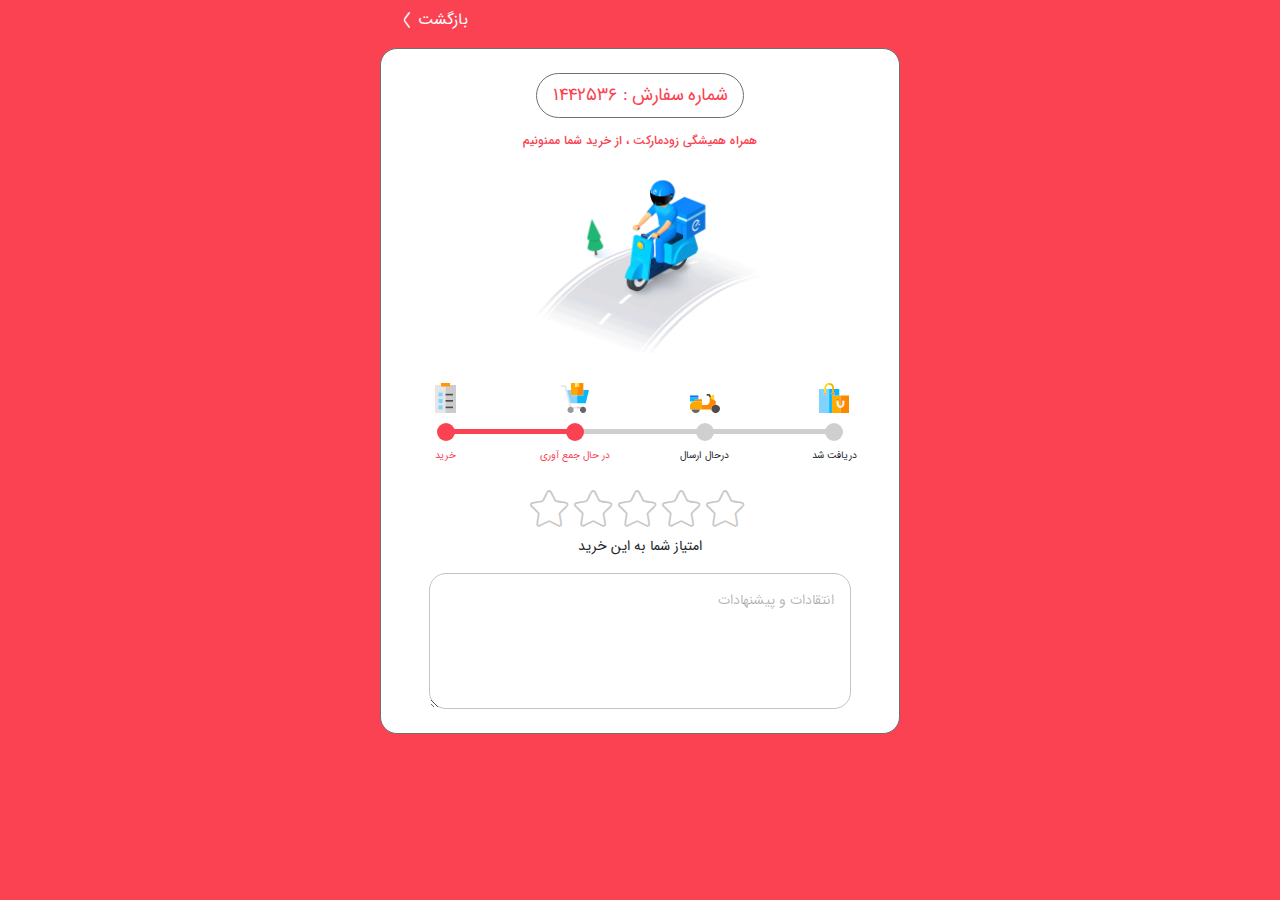
==== commit 854fe041: "fix bugs in project." ====
--- a/after-purchase-2.html
+++ b/after-purchase-2.html
@@ -4,7 +4,8 @@
     <meta charset="UTF-8">
     <title>زودمارکت محصولات و غذا و ارسال مرسولات و مواد غذایی برای شما</title>
     <meta name="title" content="زودمارکت | zoodmarket">
-    <meta name="description" content="سایت زود مارکت :میتوانید با ما راحت تر از فروشگاه خرید کنید و به راحتی مرسولات و مواد غذایی خود را درب منزل خود تحویل بگیرید،زود مارکت دوستدار شما دوستان عزیز">
+    <meta name="description"
+          content="سایت زود مارکت :میتوانید با ما راحت تر از فروشگاه خرید کنید و به راحتی مرسولات و مواد غذایی خود را درب منزل خود تحویل بگیرید،زود مارکت دوستدار شما دوستان عزیز">
     <meta name="keywords" content="زودمارکت,غذا,محصولات,دسته بندی ها,">
     <meta name="robots" content="index, follow">
     <meta http-equiv="Content-Type" content="text/html; charset=utf-8">
@@ -34,6 +35,9 @@
                     <div class="px-3 py-2 font-size-18 border-width-1 border-style-solid border-color-dove-gray-2 border-radius-50 color-coral-red box-shadow-none">
                         <span>شماره سفارش : ۱۴۴۲۵۳۶</span>
                     </div>
+                </div>
+                <div class="d-flex justify-content-center mt-3 after-purchase-main-text">
+                    <h5 class="font-size-12 color-coral-red">همراه همیشگی زودمارکت ، از خرید شما ممنونیم</h5>
                 </div>
                 <ul class="after-purchase-main-images">
                     <li class="position-relative overflow-hidden active">
@@ -89,16 +93,22 @@
                         </div>
                     </li>
                 </ul>
-                <div class="d-flex justify-content-cener align-items-center px-5 after-purchase-rating">
-                    <select data-rating>
-                        <option value=""></option>
-                        <option value="1"></option>
-                        <option value="2"></option>
-                        <option value="3"></option>
-                        <option value="4"></option>
-                        <option value="5"></option>
-                    </select>
-                </div>
+                <form class="px-5">
+                    <div class="d-flex justify-content-center align-items-center px-5 after-purchase-rating">
+                        <select data-rating>
+                            <option value=""></option>
+                            <option value="1"></option>
+                            <option value="2"></option>
+                            <option value="3"></option>
+                            <option value="4"></option>
+                            <option value="5"></option>
+                        </select>
+                    </div>
+                    <span class="font-size-14 d-block text-center">امتیاز شما به این خرید</span>
+                    <textarea
+                            class="form-control border-color-silver-5 box-shadow-none coral-red-input border-radius-17 mt-0 mt-md-3 p-3 p-md-3 font-size-14 after-purchase-textarea"
+                            placeholder="انتقادات و پیشنهادات"></textarea>
+                </form>
             </div>
         </div>
     </div>
@@ -107,7 +117,10 @@
 <!--loader page-->
 <div class="loader-page">
     <div class="d-flex justify-content-center align-items-center h-100">
-        <div class="lds-ripple"><div></div><div></div></div>
+        <div class="lds-ripple">
+            <div></div>
+            <div></div>
+        </div>
     </div>
 </div>
 
--- a/assets/css/main.css
+++ b/assets/css/main.css
@@ -1567,6 +1567,12 @@
   background-color: #FA4252;
   width: 4px;
 }
+main .slider .slider-item > div .slider-item-image .product-save {
+  width: 35px;
+  height: 35px;
+  top: 15px;
+  left: 15px;
+}
 main .slider .slider-item > div .slider-item-content .add-to-shop {
   width: 40px;
   height: 40px;
@@ -1817,6 +1823,11 @@
 .product-description .product-description {
   min-height: 100%;
 }
+.product-description p {
+  color: #828282;
+  margin-top: 10px;
+  line-height: 1.7;
+}
 @media only screen and (max-width: 991px) {
   .product-description {
     min-height: 28vw;
@@ -2108,6 +2119,15 @@
 }
 .after-purchase .after-purchase-main .after-purchase-rating .br-widget a::before {
   font-size: 36px;
+}
+.after-purchase .after-purchase-main .after-purchase-textarea::placeholder {
+  font-size: 14px;
+}
+.after-purchase .after-purchase-main .after-purchase-textarea:-ms-input-placeholder {
+  font-size: 14px;
+}
+.after-purchase .after-purchase-main .after-purchase-textarea::-ms-input-placeholder {
+  font-size: 14px;
 }
 
 .purchase .purchase-main {
